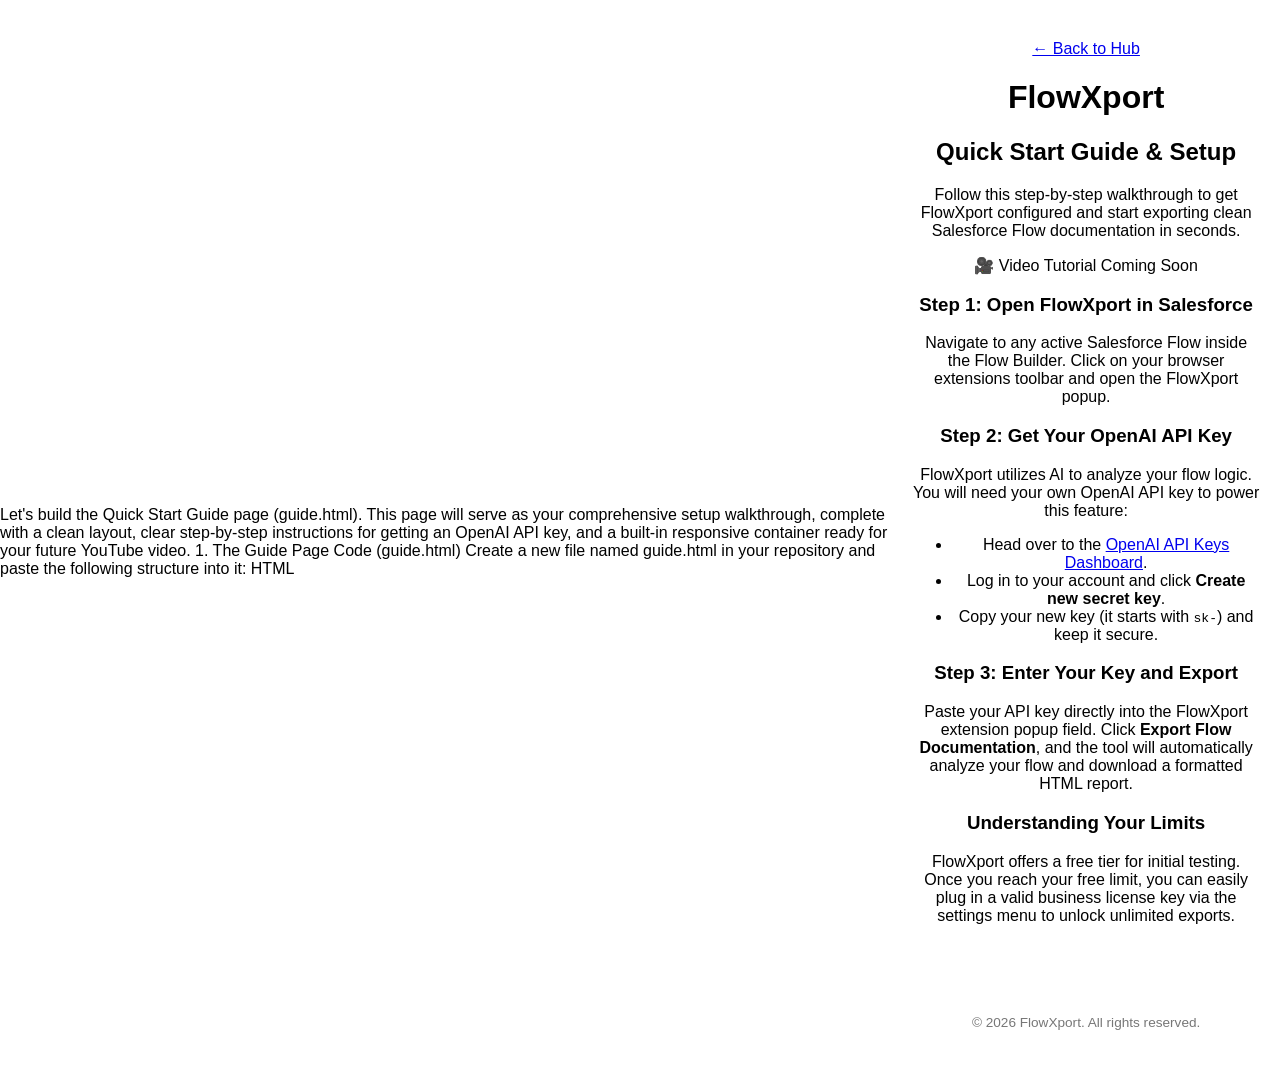
==== guide.html @ a5279134 "Update guide.html" ====
Let's build the Quick Start Guide page (guide.html).

This page will serve as your comprehensive setup walkthrough, complete with a clean layout, clear step-by-step instructions for getting an OpenAI API key, and a built-in responsive container ready for your future YouTube video.

1. The Guide Page Code (guide.html)
Create a new file named guide.html in your repository and paste the following structure into it:

HTML
<!DOCTYPE html>
<html lang="en">
<head>
    <meta charset="UTF-8">
    <meta name="viewport" content="width=device-width, initial-scale=1.0">
    <title>FlowXport - Quick Start Guide</title>
    <link rel="stylesheet" href="style.css">
</head>
<body>
    <div class="container page-container">
        <!-- Navigation Header -->
        <header class="page-header">
            <a href="index.html" class="back-link">&larr; Back to Hub</a>
            <h1 class="logo-small">FlowXport</h1>
        </header>

        <!-- Guide Content -->
        <main class="content-box">
            <h2>Quick Start Guide & Setup</h2>
            <p class="intro-text">Follow this step-by-step walkthrough to get FlowXport configured and start exporting clean Salesforce Flow documentation in seconds.</p>

            <!-- Video Placeholder Section -->
            <div class="video-container">
                <div class="video-placeholder">
                    <span>🎥 Video Tutorial Coming Soon</span>
                </div>
            </div>

            <div class="steps-list">
                <h3>Step 1: Open FlowXport in Salesforce</h3>
                <p>Navigate to any active Salesforce Flow inside the Flow Builder. Click on your browser extensions toolbar and open the FlowXport popup.</p>

                <h3>Step 2: Get Your OpenAI API Key</h3>
                <p>FlowXport utilizes AI to analyze your flow logic. You will need your own OpenAI API key to power this feature:</p>
                <ul>
                    <li>Head over to the <a href="https://platform.openai.com/api-keys" target="_blank">OpenAI API Keys Dashboard</a>.</li>
                    <li>Log in to your account and click <strong>Create new secret key</strong>.</li>
                    <li>Copy your new key (it starts with <code>sk-</code>) and keep it secure.</li>
                </ul>

                <h3>Step 3: Enter Your Key and Export</h3>
                <p>Paste your API key directly into the FlowXport extension popup field. Click <strong>Export Flow Documentation</strong>, and the tool will automatically analyze your flow and download a formatted HTML report.</p>

                <h3>Understanding Your Limits</h3>
                <p>FlowXport offers a free tier for initial testing. Once you reach your free limit, you can easily plug in a valid business license key via the settings menu to unlock unlimited exports.</p>
            </div>

            <div class="bottom-nav">
                <a href="index.html" class="btn primary-btn">Return to Home</a>
            </div>
        </main>

        <!-- Footer -->
        <footer>
            <p>&copy; 2026 FlowXport. All rights reserved.</p>
        </footer>
    </div>
</body>
</html>
---- style.css ----
CSS
:root {
    --sf-blue: #005fb2;
    --fx-accent: #008080;
    --text-main: #2e2e2e;
    --bg-surface: #ffffff;
    --bg-page: #f3f3f3;
    --border-color: #dddbda;
}

body {
    font-family: 'Segoe UI', Arial, sans-serif;
    background-color: var(--bg-page);
    color: var(--text-main);
    margin: 0;
    padding: 0;
    display: flex;
    justify-content: center;
    align-items: center;
    min-height: 100vh;
}

.container {
    max-width: 800px;
    width: 90%;
    padding: 40px 20px;
    text-align: center;
}

.hero {
    margin-bottom: 40px;
}

.logo {
    font-weight: 800;
    font-size: 2.5rem;
    color: var(--fx-accent);
    margin: 0;
}

.subtitle {
    font-size: 0.85rem;
    color: var(--sf-blue);
    letter-spacing: 1px;
    margin-top: 5px;
    font-weight: 600;
}

.hub-grid {
    display: grid;
    grid-template-columns: repeat(auto-fit, minmax(300px, 1fr));
    gap: 20px;
    margin-bottom: 40px;
}

.card {
    background: var(--bg-surface);
    padding: 30px;
    border-radius: 8px;
    border: 1px solid var(--border-color);
    box-shadow: 0 4px 6px rgba(0,0,0,0.04);
    text-align: left;
    display: flex;
    flex-direction: column;
    justify-content: space-between;
}

.card h2 {
    color: var(--sf-blue);
    font-size: 1.25rem;
    margin-top: 0;
}

.card p {
    color: #555;
    font-size: 0.95rem;
    line-height: 1.5;
    flex-grow: 1;
    margin-bottom: 25px;
}

.btn {
    display: block;
    text-align: center;
    padding: 12px;
    text-decoration: none;
    border-radius: 4px;
    font-weight: bold;
    font-size: 0.95rem;
    transition: background 0.2s;
}

.primary-btn {
    background-color: var(--fx-accent);
    color: white;
}

.primary-btn:hover {
    background-color: #006666;
}

.secondary-btn {
    background-color: #e0e0e0;
    color: var(--text-main);
}

.secondary-btn:hover {
    background-color: #d0d0d0;
}

footer {
    font-size: 0.85rem;
    color: #777;
    border-top: 1px solid var(--border-color);
    padding-top: 20px;
}
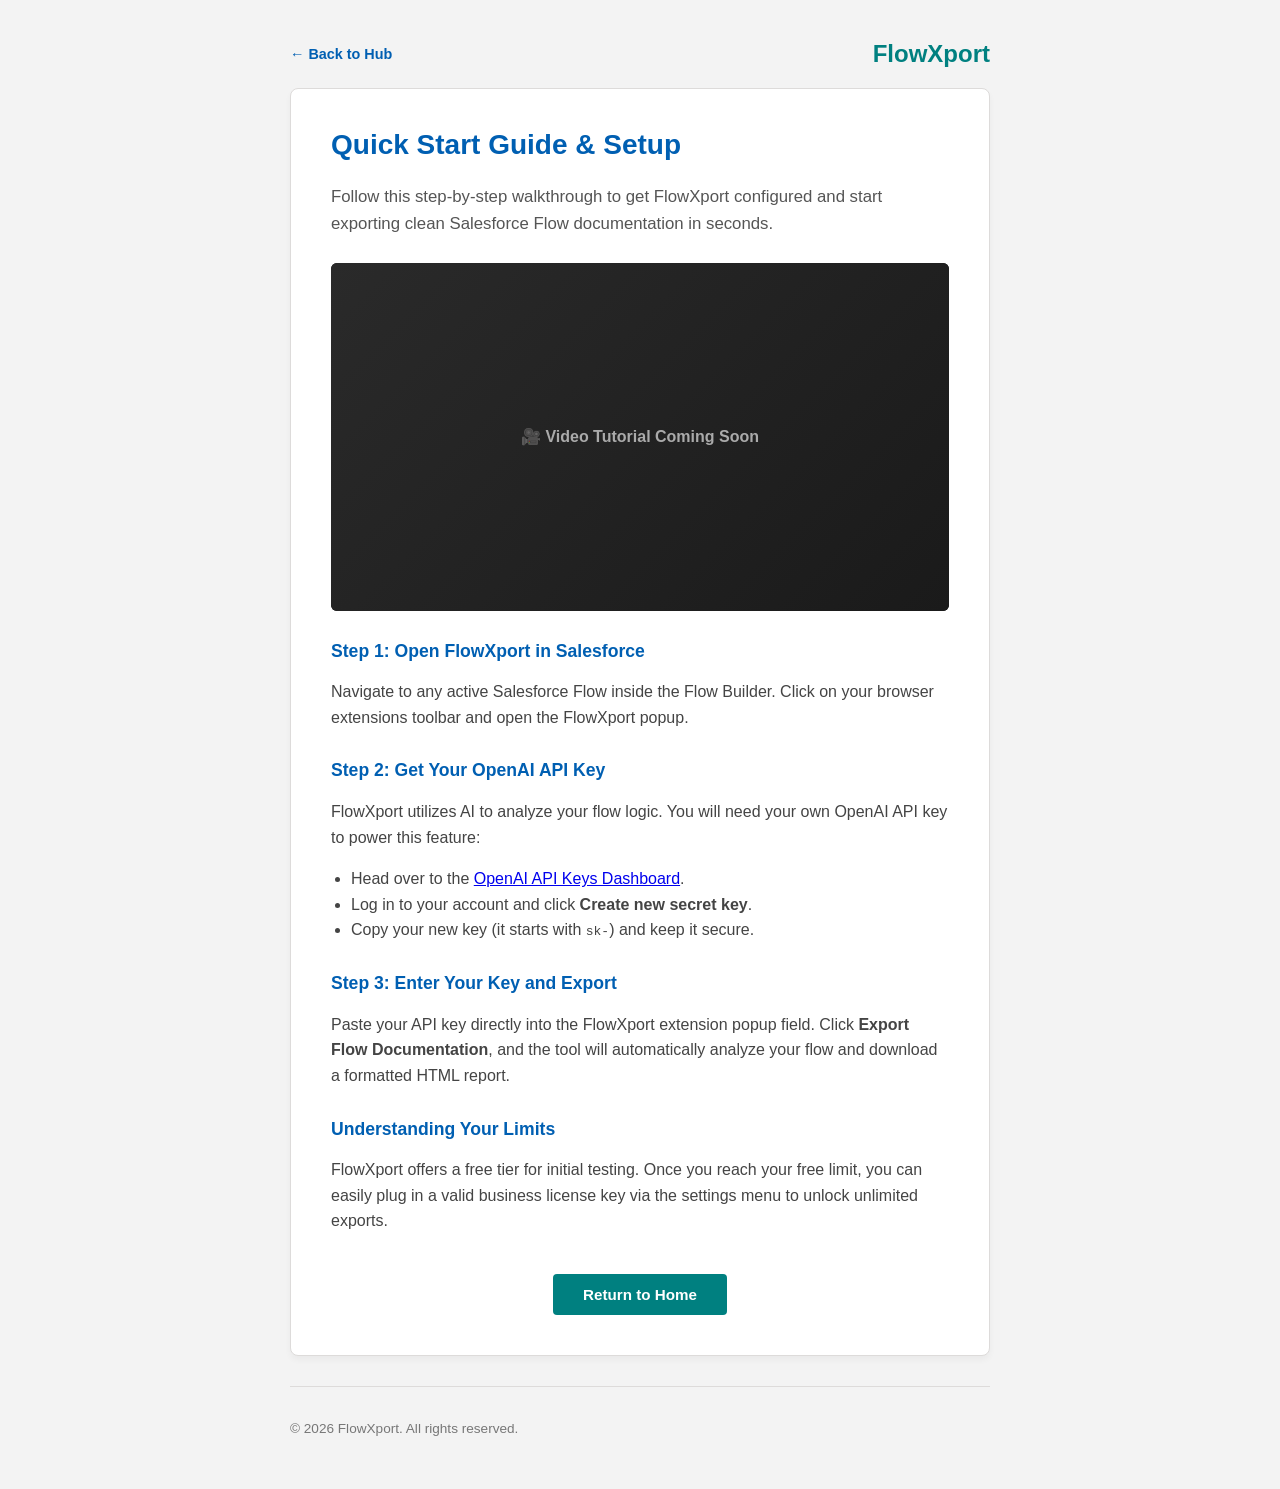
==== commit 4225c0cb: "Update guide.html" ====
--- a/guide.html
+++ b/guide.html
@@ -1,11 +1,3 @@
-Let's build the Quick Start Guide page (guide.html).
-
-This page will serve as your comprehensive setup walkthrough, complete with a clean layout, clear step-by-step instructions for getting an OpenAI API key, and a built-in responsive container ready for your future YouTube video.
-
-1. The Guide Page Code (guide.html)
-Create a new file named guide.html in your repository and paste the following structure into it:
-
-HTML
 <!DOCTYPE html>
 <html lang="en">
 <head>
@@ -22,7 +14,7 @@
             <h1 class="logo-small">FlowXport</h1>
         </header>
 
-        <!-- Guide Content -->
+        <!-- Guide Content Box -->
         <main class="content-box">
             <h2>Quick Start Guide & Setup</h2>
             <p class="intro-text">Follow this step-by-step walkthrough to get FlowXport configured and start exporting clean Salesforce Flow documentation in seconds.</p>
@@ -54,7 +46,7 @@
             </div>
 
             <div class="bottom-nav">
-                <a href="index.html" class="btn primary-btn">Return to Home</a>
+                <a href="index.html" class="btn primary-btn" style="display: inline-block; padding: 12px 30px;">Return to Home</a>
             </div>
         </main>
 
--- a/style.css
+++ b/style.css
@@ -1,4 +1,3 @@
-CSS
 :root {
     --sf-blue: #005fb2;
     --fx-accent: #008080;
@@ -114,3 +113,102 @@
     border-top: 1px solid var(--border-color);
     padding-top: 20px;
 }
+
+/* --- Additional Layout Adjustments for Inner Pages --- */
+
+.page-container {
+    text-align: left;
+    max-width: 700px;
+}
+
+.page-header {
+    display: flex;
+    justify-content: space-between;
+    align-items: center;
+    margin-bottom: 20px;
+}
+
+.logo-small {
+    font-size: 1.5rem;
+    color: var(--fx-accent);
+    margin: 0;
+}
+
+.back-link {
+    color: var(--sf-blue);
+    text-decoration: none;
+    font-weight: 600;
+    font-size: 0.9rem;
+}
+
+.back-link:hover {
+    text-decoration: underline;
+}
+
+.content-box {
+    background: var(--bg-surface);
+    padding: 40px;
+    border-radius: 8px;
+    border: 1px solid var(--border-color);
+    box-shadow: 0 4px 6px rgba(0,0,0,0.04);
+    margin-bottom: 30px;
+}
+
+.content-box h2 {
+    color: var(--sf-blue);
+    margin-top: 0;
+    font-size: 1.75rem;
+}
+
+.content-box h3 {
+    color: var(--sf-blue);
+    font-size: 1.1rem;
+    margin-top: 30px;
+}
+
+.intro-text {
+    font-size: 1.05rem;
+    color: #555;
+    line-height: 1.6;
+}
+
+/* Responsive Video Container (Ready for YouTube Embed) */
+.video-container {
+    position: relative;
+    width: 100%;
+    padding-bottom: 56.25%; /* 16:9 Aspect Ratio */
+    background: #111;
+    border-radius: 6px;
+    overflow: hidden;
+    margin: 25px 0;
+}
+
+.video-placeholder {
+    position: absolute;
+    top: 0;
+    left: 0;
+    width: 100%;
+    height: 100%;
+    display: flex;
+    justify-content: center;
+    align-items: center;
+    color: #aaa;
+    font-weight: 600;
+    background: linear-gradient(135deg, #2a2a2a, #1a1a1a);
+}
+
+.steps-list ul {
+    padding-left: 20px;
+    color: #444;
+    line-height: 1.6;
+}
+
+.steps-list p {
+    color: #444;
+    line-height: 1.6;
+}
+
+.bottom-nav {
+    margin-top: 40px;
+    text-align: center;
+}
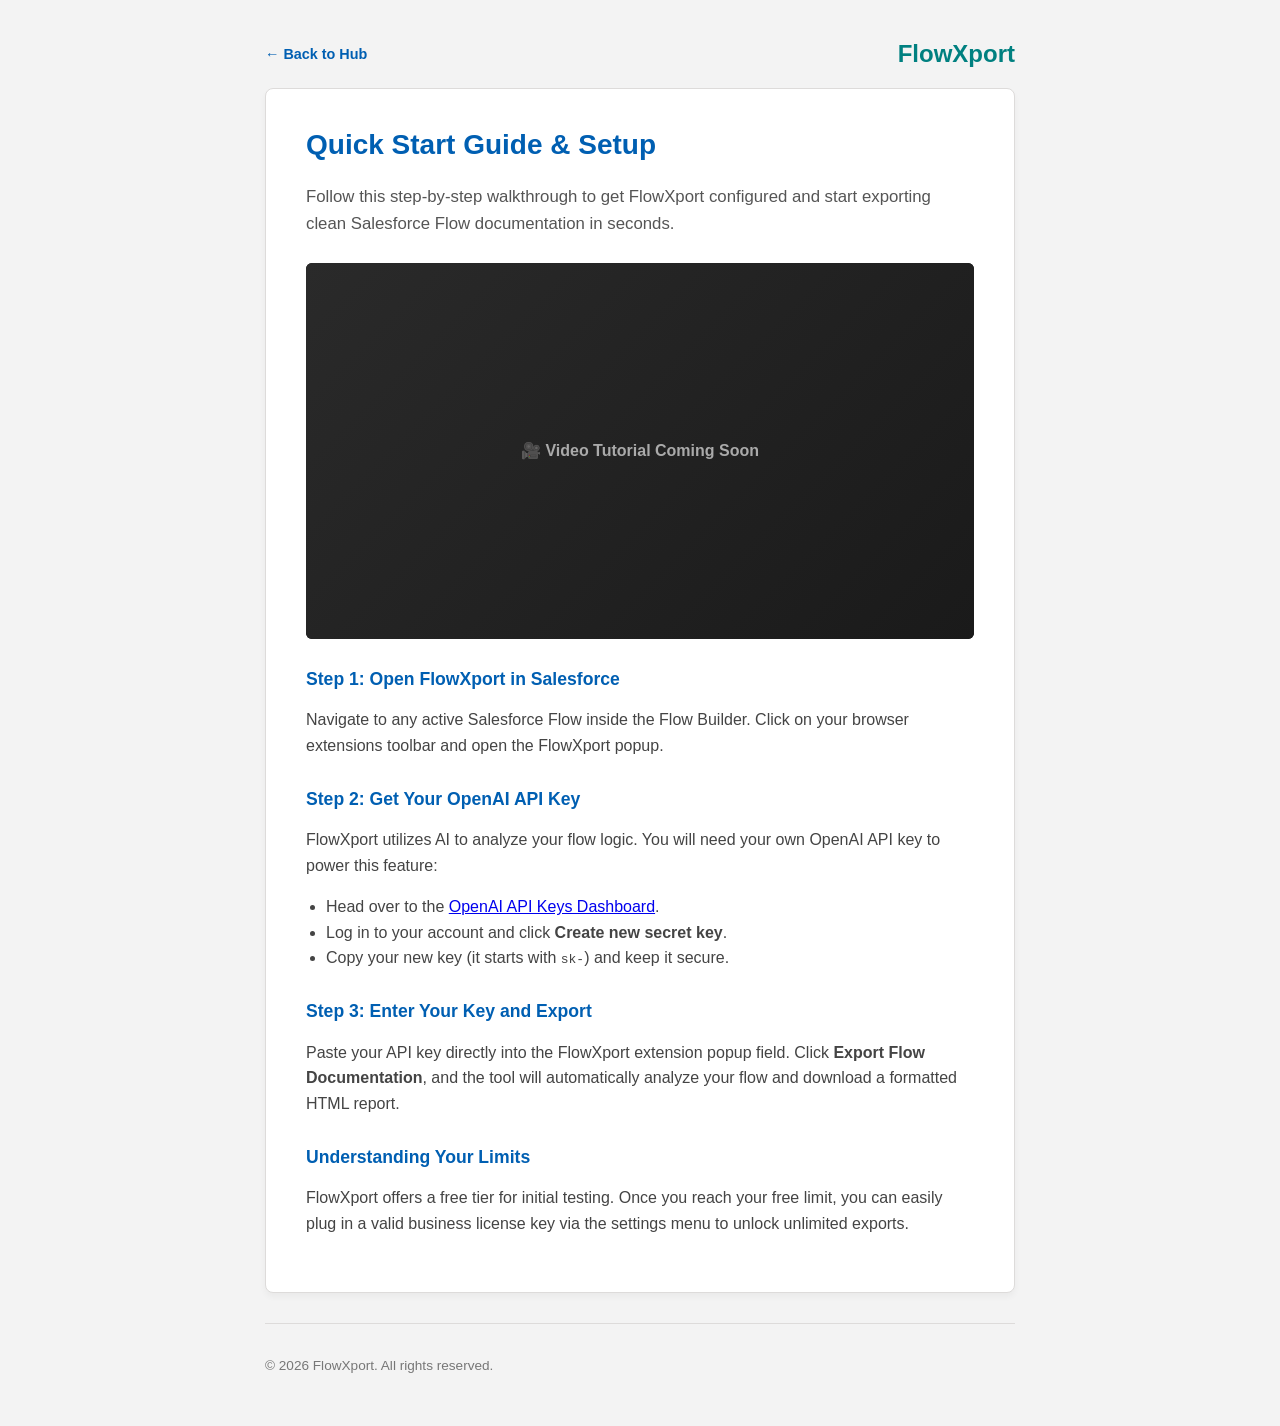
==== commit 8b2a59b5: "Update guide.html" ====
--- a/guide.html
+++ b/guide.html
@@ -44,10 +44,6 @@
                 <h3>Understanding Your Limits</h3>
                 <p>FlowXport offers a free tier for initial testing. Once you reach your free limit, you can easily plug in a valid business license key via the settings menu to unlock unlimited exports.</p>
             </div>
-
-            <div class="bottom-nav">
-                <a href="index.html" class="btn primary-btn" style="display: inline-block; padding: 12px 30px;">Return to Home</a>
-            </div>
         </main>
 
         <!-- Footer -->
--- a/style.css
+++ b/style.css
@@ -118,7 +118,9 @@
 
 .page-container {
     text-align: left;
-    max-width: 700px;
+    max-width: 750px;
+    margin: 0 auto;
+    display: block;
 }
 
 .page-header {
@@ -152,6 +154,7 @@
     border: 1px solid var(--border-color);
     box-shadow: 0 4px 6px rgba(0,0,0,0.04);
     margin-bottom: 30px;
+    text-align: left;
 }
 
 .content-box h2 {
@@ -198,6 +201,8 @@
 }
 
 .steps-list ul {
+    text-align: left;
+    margin: 10px 0;
     padding-left: 20px;
     color: #444;
     line-height: 1.6;
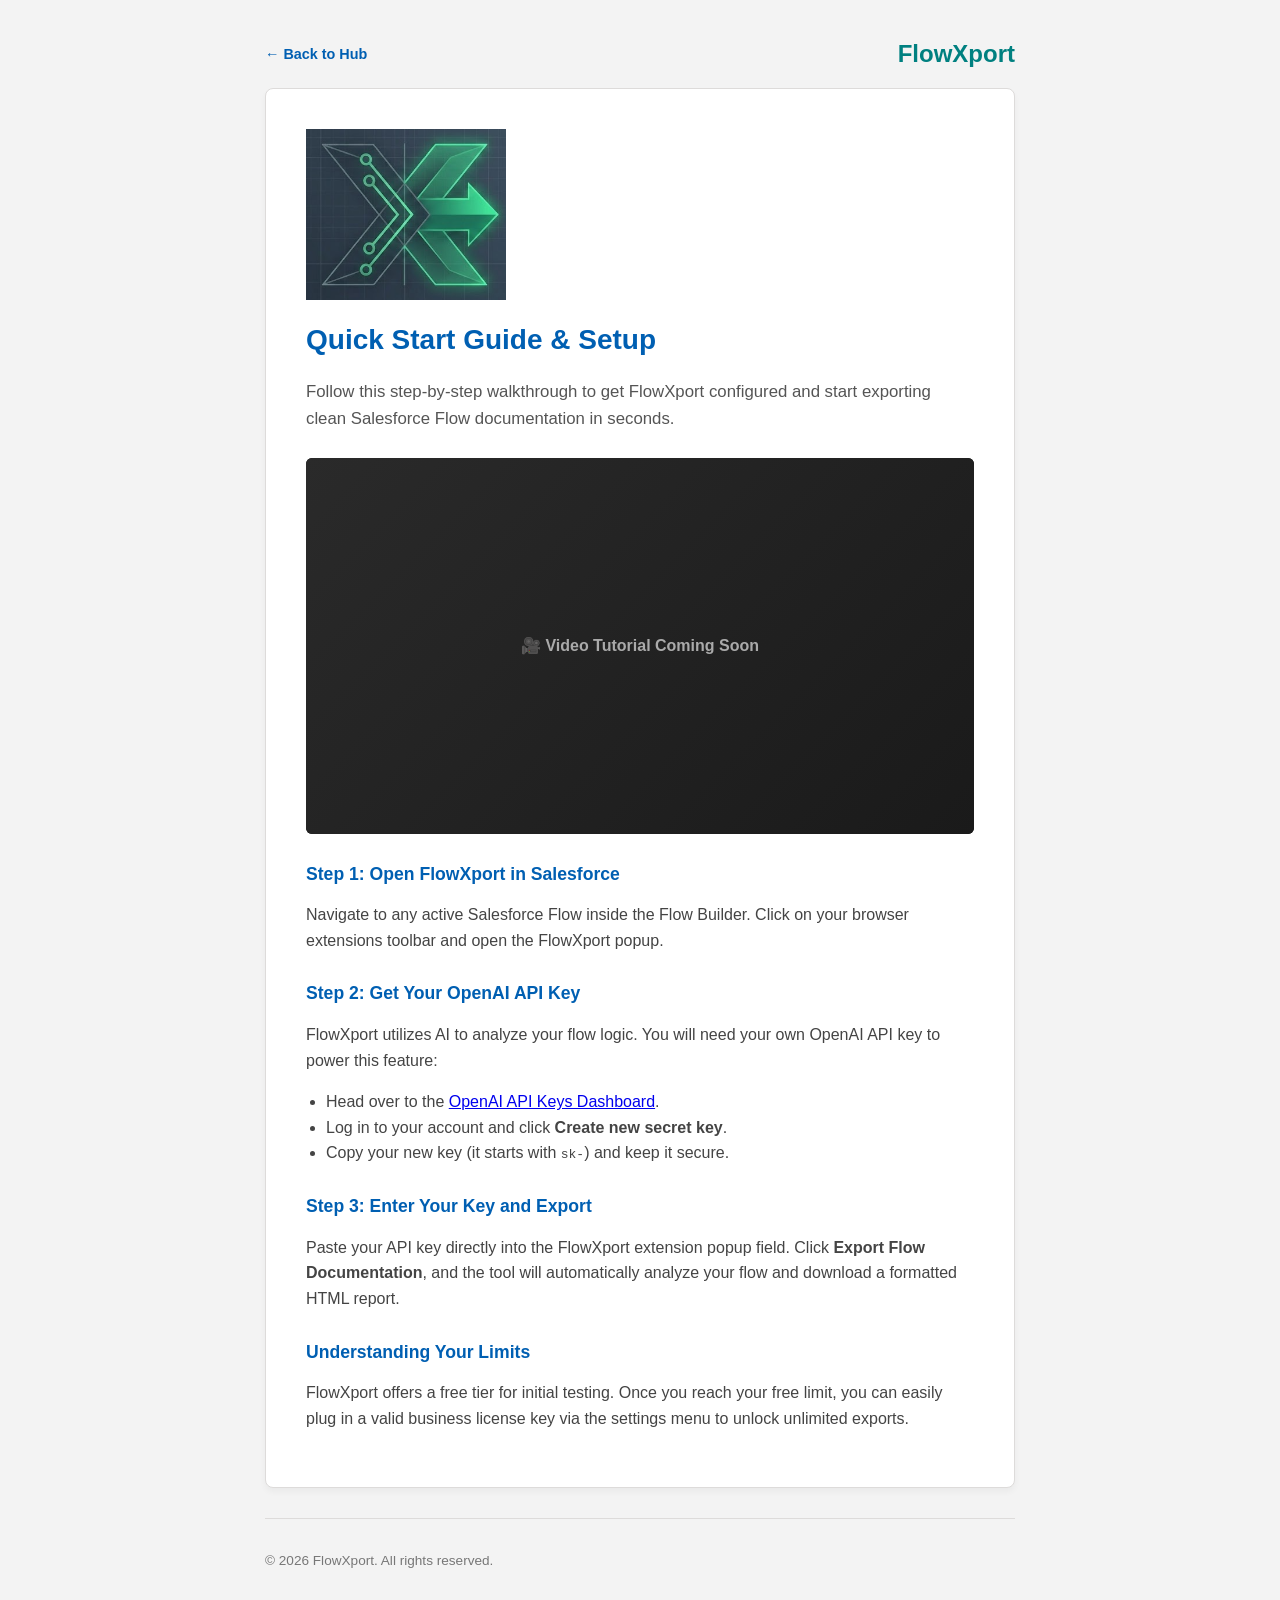
==== commit ad62c8ee: "Update guide.html" ====
--- a/guide.html
+++ b/guide.html
@@ -16,6 +16,10 @@
 
         <!-- Guide Content Box -->
         <main class="content-box">
+            <div style="text-align: left; margin-bottom: 20px;">
+                <img src="logo.png" alt="FlowXport Logo" style="max-width: 200px;">
+            </div>
+
             <h2>Quick Start Guide & Setup</h2>
             <p class="intro-text">Follow this step-by-step walkthrough to get FlowXport configured and start exporting clean Salesforce Flow documentation in seconds.</p>
 
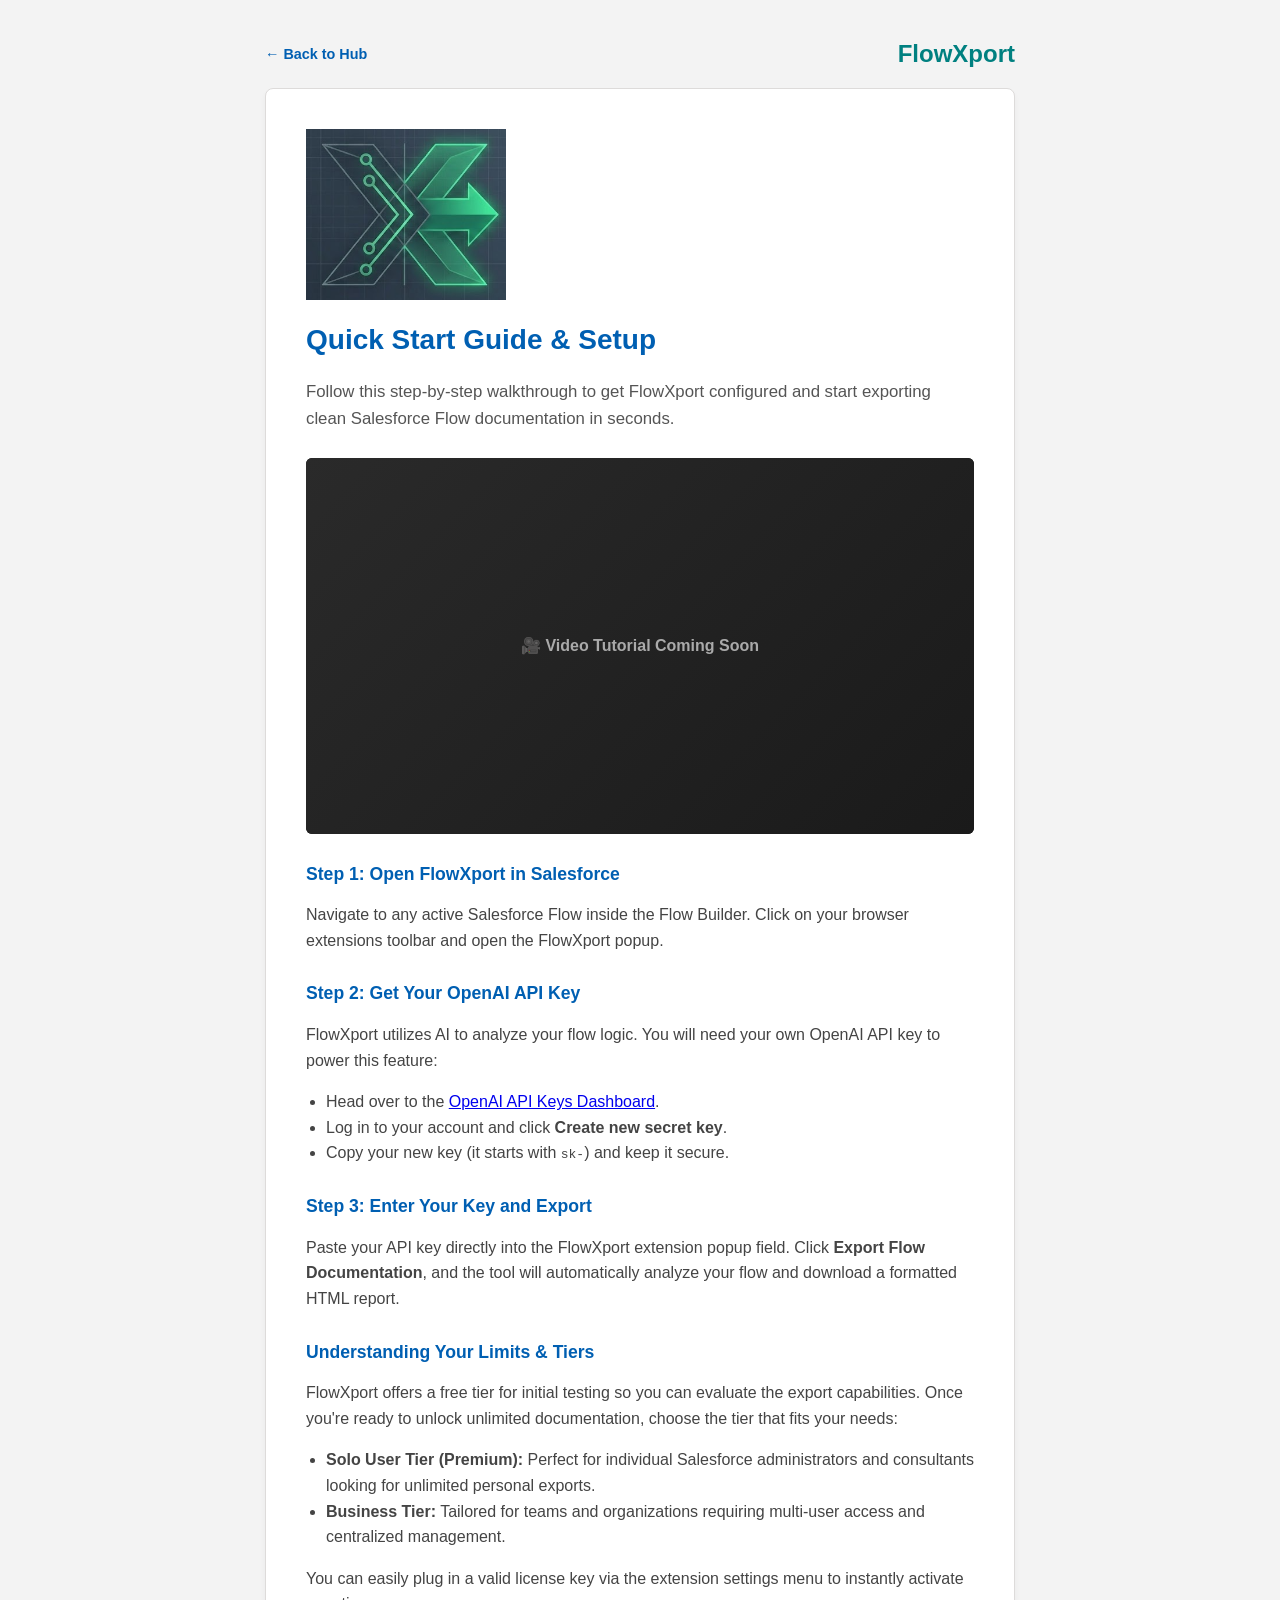
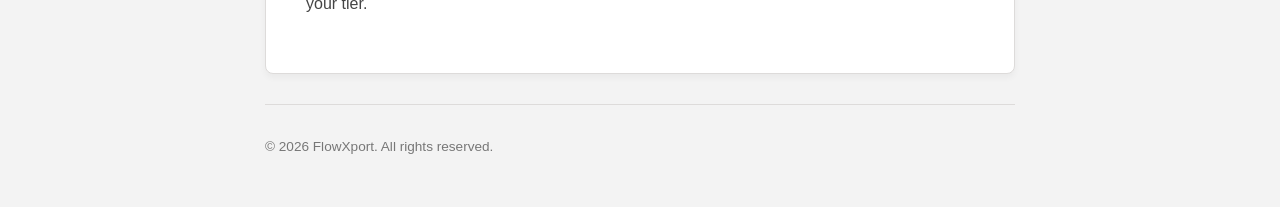
==== commit 8a91d546: "Update guide.html" ====
--- a/guide.html
+++ b/guide.html
@@ -45,8 +45,13 @@
                 <h3>Step 3: Enter Your Key and Export</h3>
                 <p>Paste your API key directly into the FlowXport extension popup field. Click <strong>Export Flow Documentation</strong>, and the tool will automatically analyze your flow and download a formatted HTML report.</p>
 
-                <h3>Understanding Your Limits</h3>
-                <p>FlowXport offers a free tier for initial testing. Once you reach your free limit, you can easily plug in a valid business license key via the settings menu to unlock unlimited exports.</p>
+                <h3>Understanding Your Limits & Tiers</h3>
+                <p>FlowXport offers a free tier for initial testing so you can evaluate the export capabilities. Once you're ready to unlock unlimited documentation, choose the tier that fits your needs:</p>
+                <ul>
+                    <li><strong>Solo User Tier (Premium):</strong> Perfect for individual Salesforce administrators and consultants looking for unlimited personal exports.</li>
+                    <li><strong>Business Tier:</strong> Tailored for teams and organizations requiring multi-user access and centralized management.</li>
+                </ul>
+                <p>You can easily plug in a valid license key via the extension settings menu to instantly activate your tier.</p>
             </div>
         </main>
 
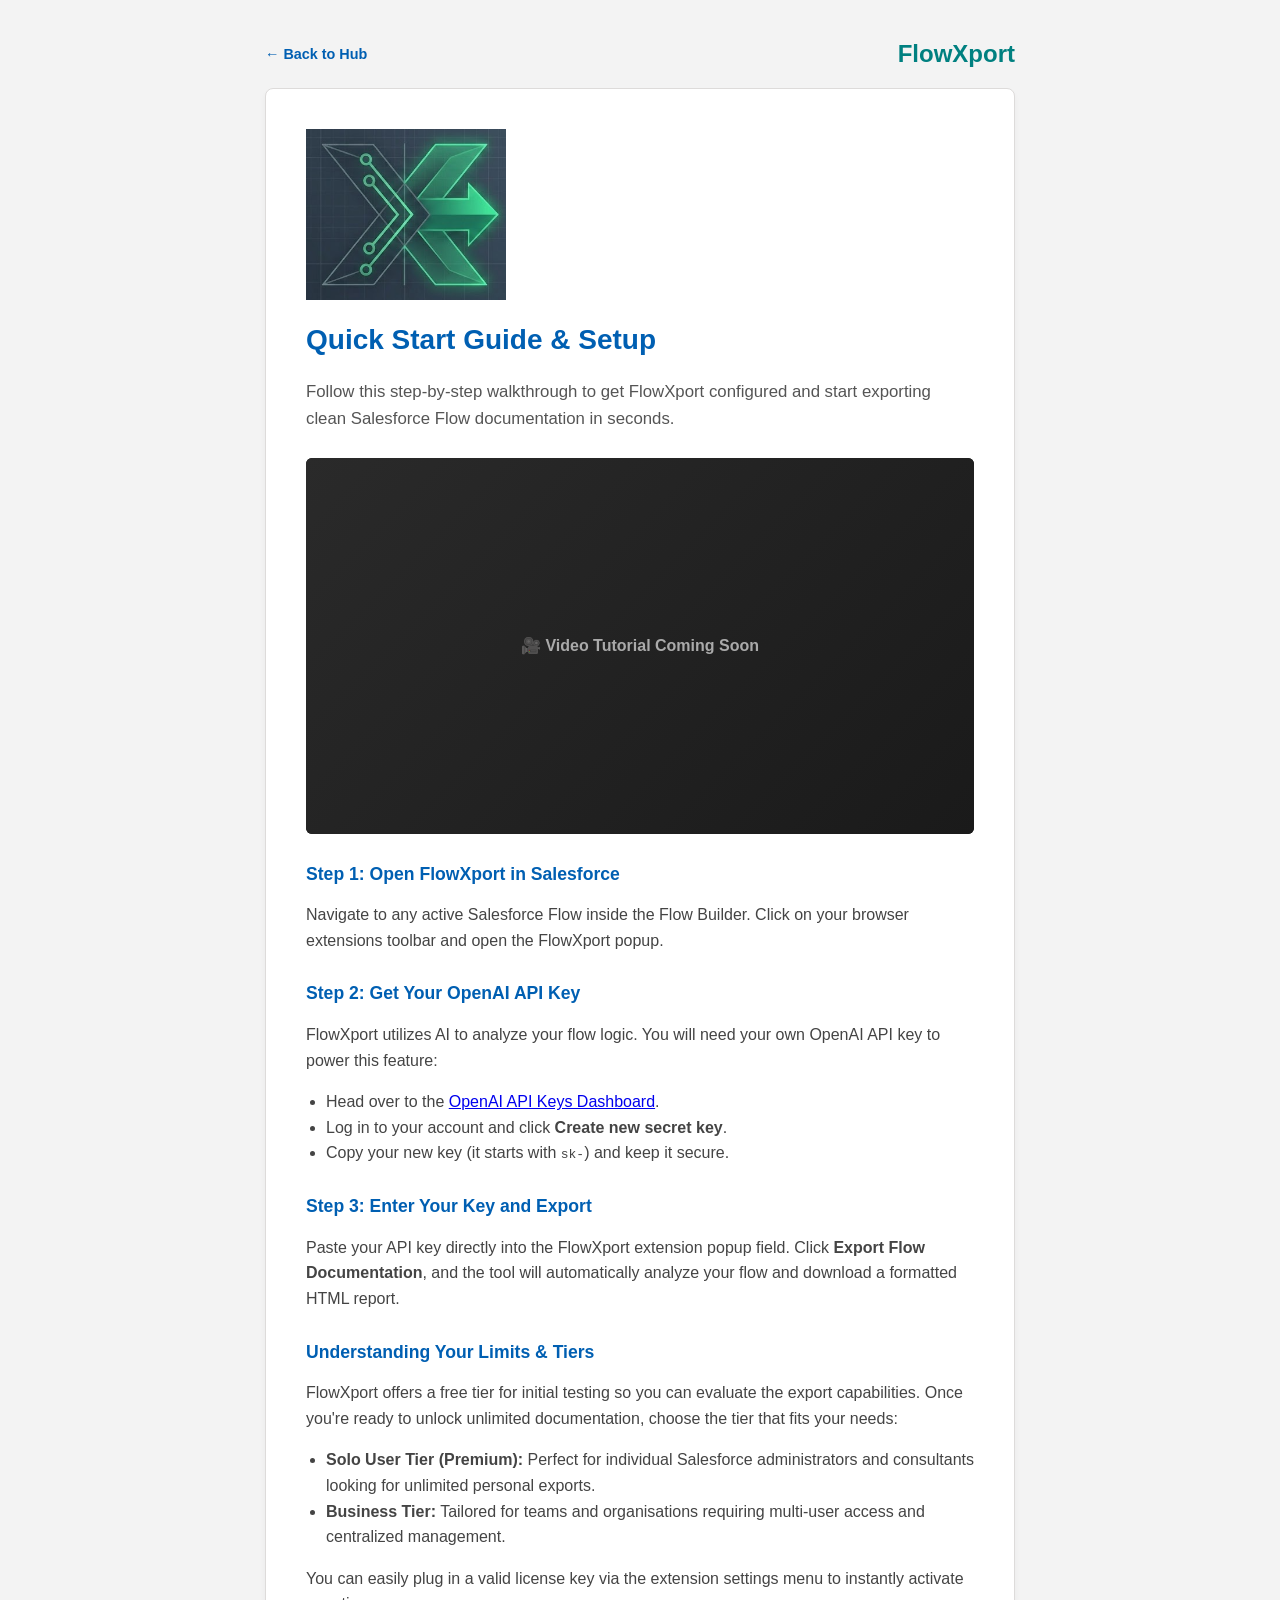
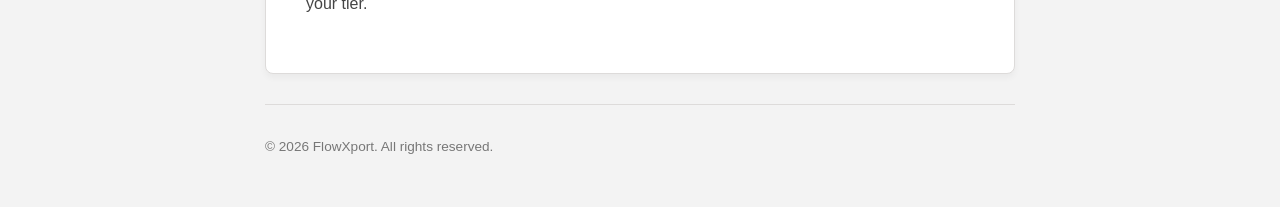
==== commit 58ca266e: "Update guide.html" ====
--- a/guide.html
+++ b/guide.html
@@ -49,7 +49,7 @@
                 <p>FlowXport offers a free tier for initial testing so you can evaluate the export capabilities. Once you're ready to unlock unlimited documentation, choose the tier that fits your needs:</p>
                 <ul>
                     <li><strong>Solo User Tier (Premium):</strong> Perfect for individual Salesforce administrators and consultants looking for unlimited personal exports.</li>
-                    <li><strong>Business Tier:</strong> Tailored for teams and organizations requiring multi-user access and centralized management.</li>
+                    <li><strong>Business Tier:</strong> Tailored for teams and organisations requiring multi-user access and centralized management.</li>
                 </ul>
                 <p>You can easily plug in a valid license key via the extension settings menu to instantly activate your tier.</p>
             </div>
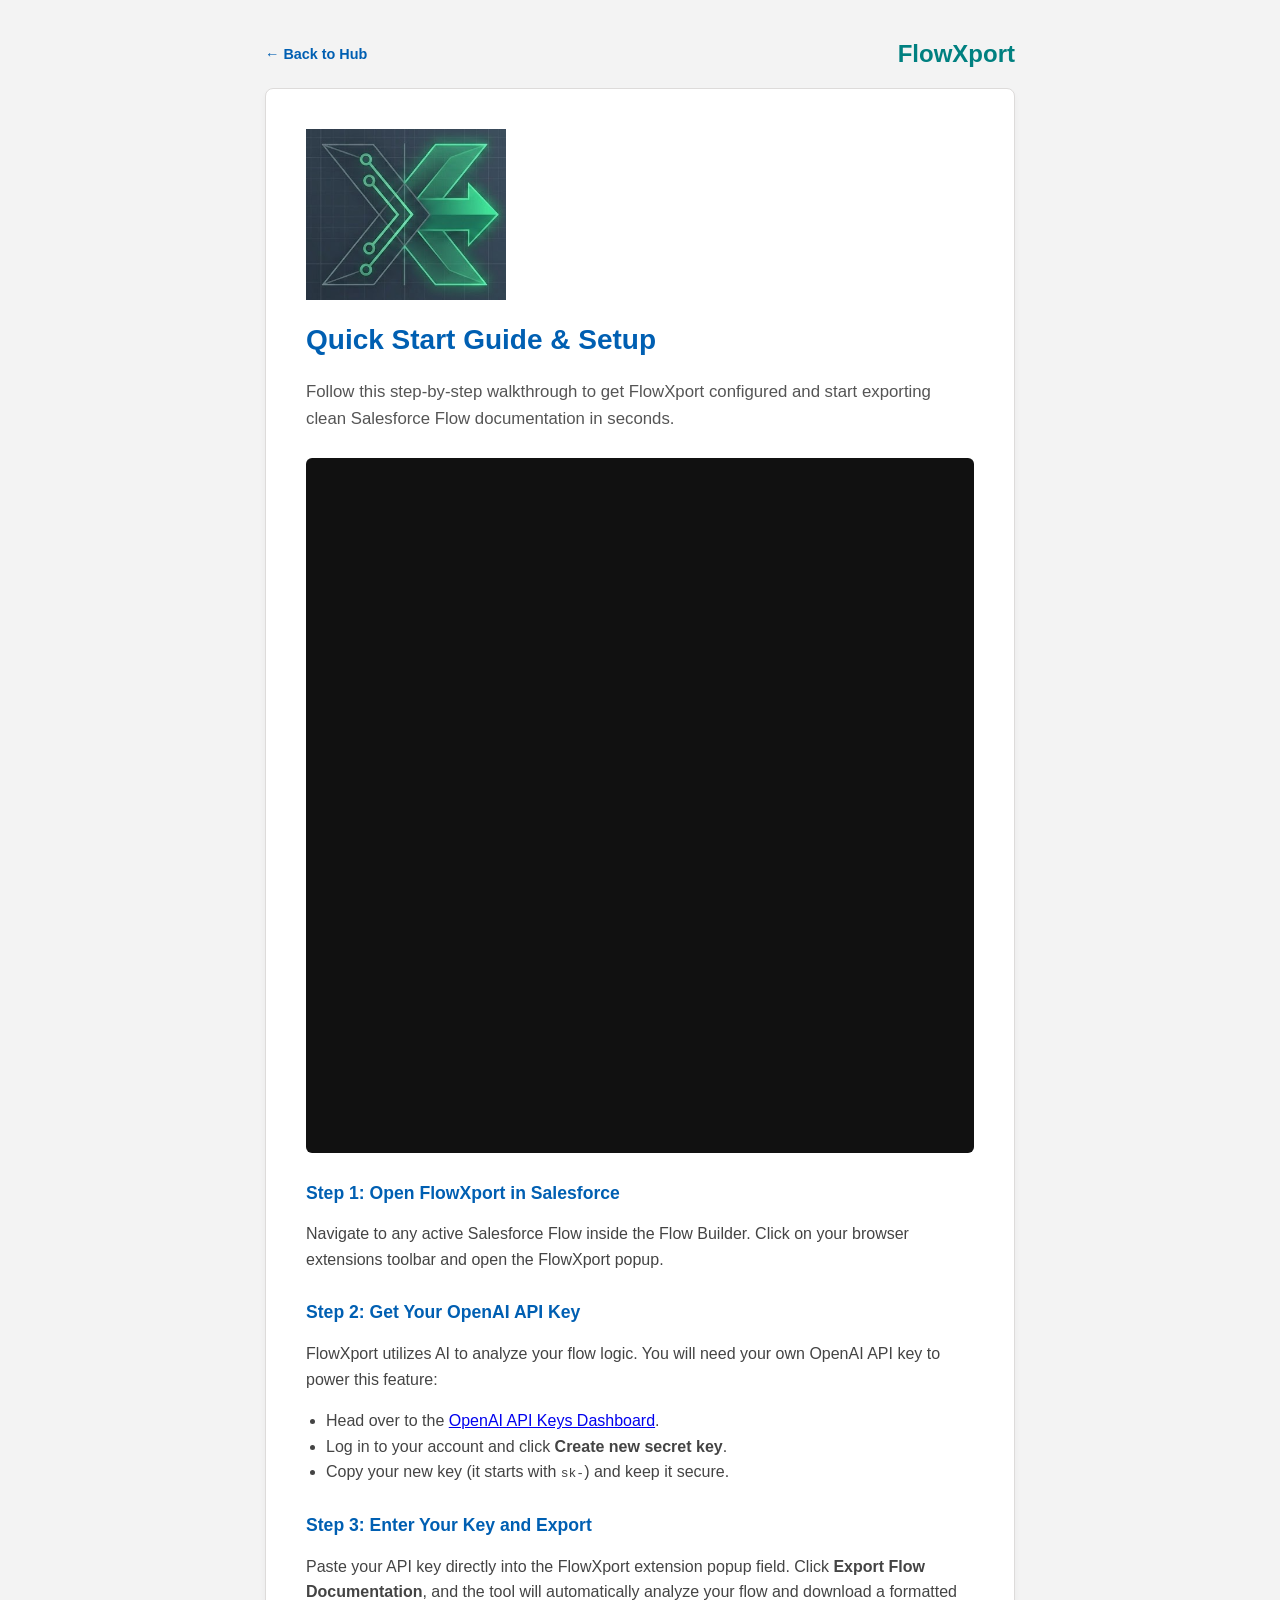
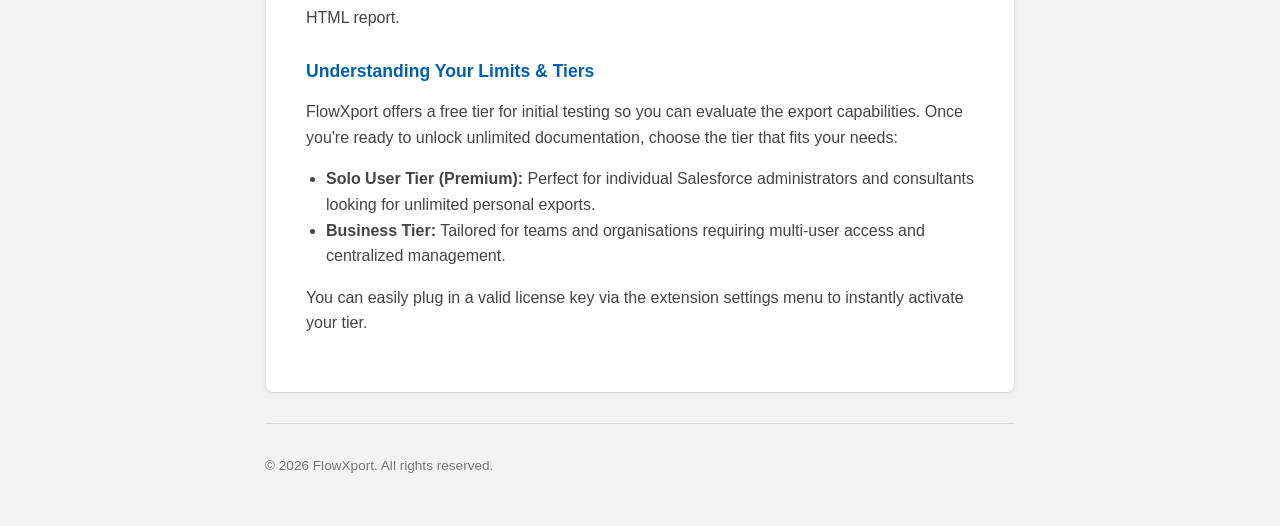
==== commit fbcceefc: "Update guide.html" ====
--- a/guide.html
+++ b/guide.html
@@ -25,9 +25,7 @@
 
             <!-- Video Placeholder Section -->
             <div class="video-container">
-                <div class="video-placeholder">
-                    <span>🎥 Video Tutorial Coming Soon</span>
-                </div>
+            <iframe width="100%" height="315" src="https://www.youtube.com/embed/PlI6E8dwTDk" title="FlowXport Setup Guide" frameborder="0" allow="accelerometer; autoplay; clipboard-write; encrypted-media; gyroscope; picture-in-picture; web-share" referrerpolicy="strict-origin-when-cross-origin" allowfullscreen></iframe>
             </div>
 
             <div class="steps-list">
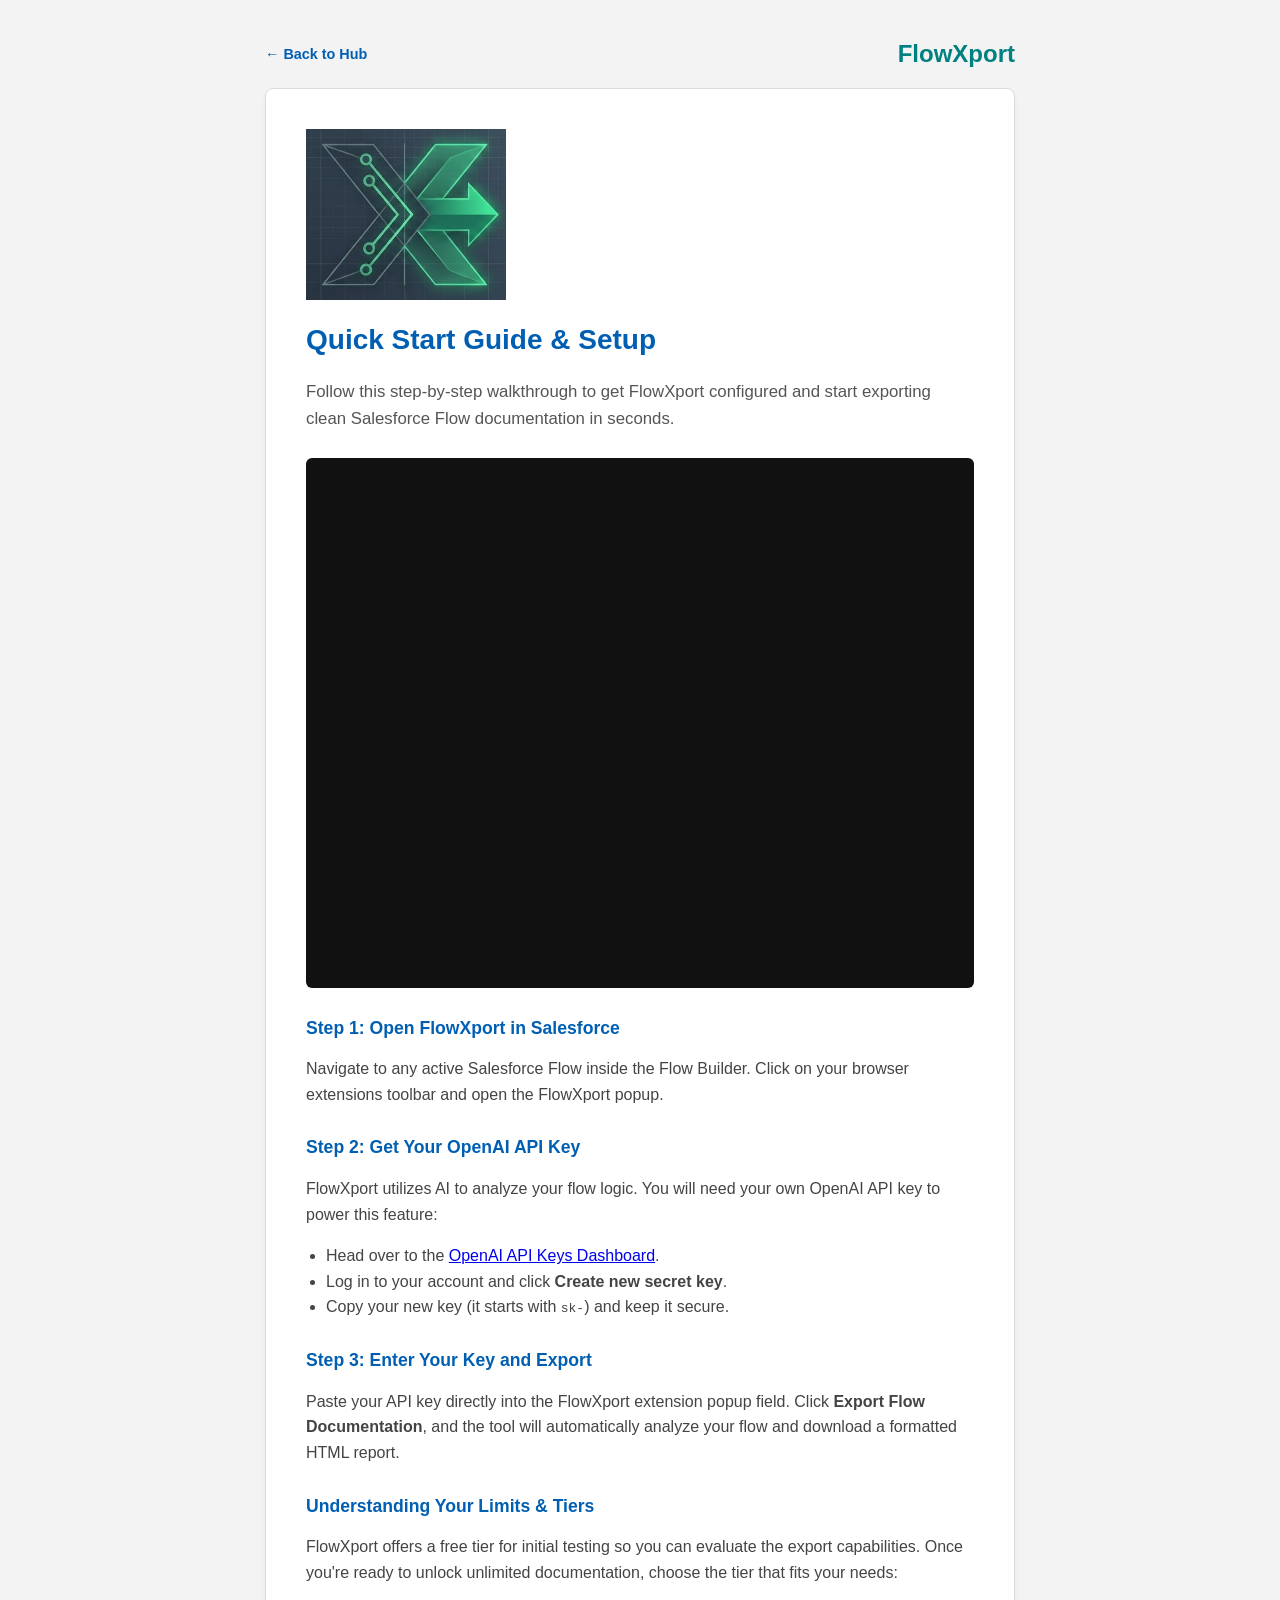
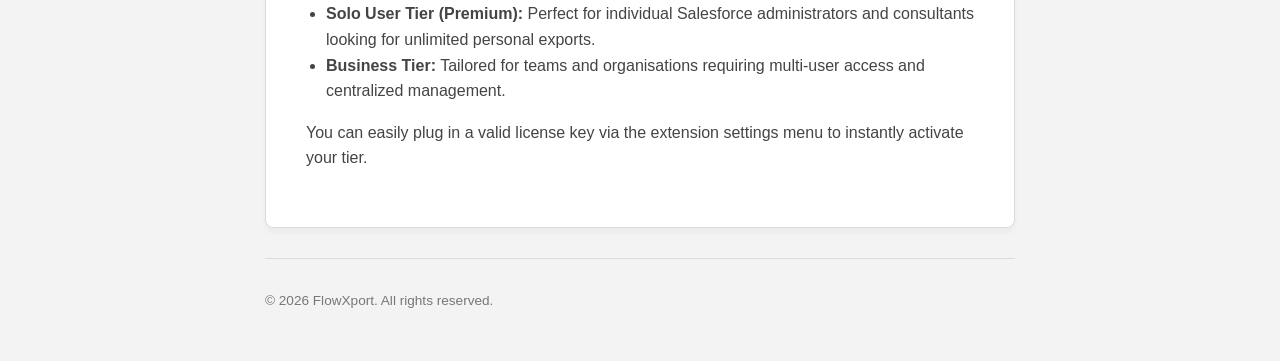
==== commit c809964d: "Update guide.html" ====
--- a/guide.html
+++ b/guide.html
@@ -25,7 +25,7 @@
 
             <!-- Video Placeholder Section -->
             <div class="video-container">
-            <iframe width="100%" height="315" src="https://www.youtube.com/embed/PlI6E8dwTDk" title="FlowXport Setup Guide" frameborder="0" allow="accelerometer; autoplay; clipboard-write; encrypted-media; gyroscope; picture-in-picture; web-share" referrerpolicy="strict-origin-when-cross-origin" allowfullscreen></iframe>
+            <iframe src="https://www.youtube.com/embed/PlI6E8dwTDk" title="FlowXport Setup Guide" frameborder="0" allow="accelerometer; autoplay; clipboard-write; encrypted-media; gyroscope; picture-in-picture; web-share" referrerpolicy="strict-origin-when-cross-origin" allowfullscreen></iframe>
             </div>
 
             <div class="steps-list">
